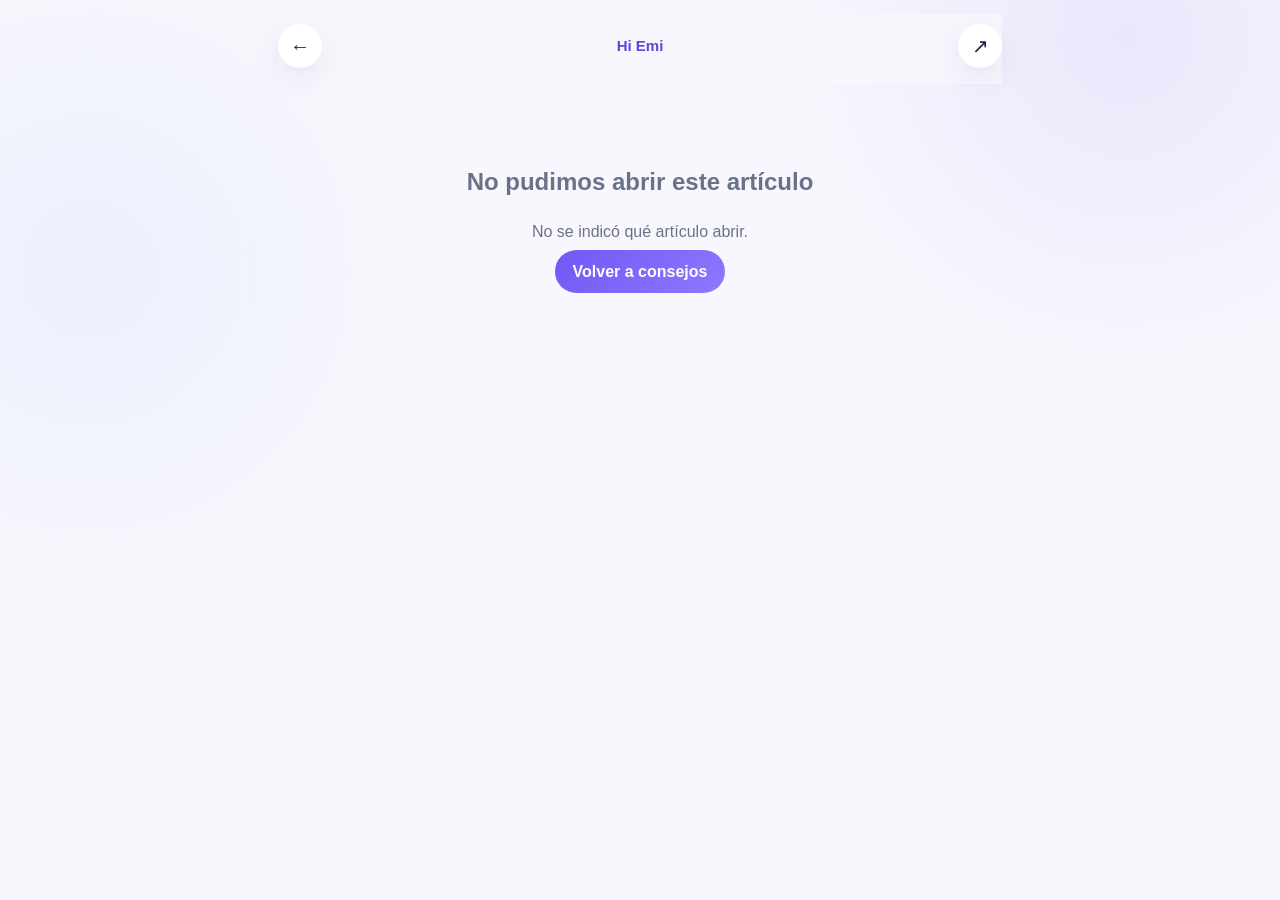
==== article.html @ 402fae8d "Add files via upload" ====
<!DOCTYPE html>
<html lang="es">
<head>
  <meta charset="UTF-8">
  <meta name="viewport" content="width=device-width, initial-scale=1, viewport-fit=cover">
  <meta name="theme-color" content="#f8f7fd">
  <title>Artículo | Hi Emi</title>
  <link rel="stylesheet" href="./css/style.css">
</head>
<body>
  <main class="article-page">
    <div class="article-toolbar">
      <button class="icon-button" id="backButton" aria-label="Volver">←</button>
      <span class="toolbar-title">Hi Emi</span>
      <button class="icon-button" id="shareButton" aria-label="Compartir">↗</button>
    </div>

    <div id="articleRoot">
      <div class="loading">Cargando artículo...</div>
    </div>
  </main>

  <script src="./js/article.js"></script>
</body>
</html>
---- css/style.css ----
:root {
  --bg: #f8f7fd;
  --surface: #ffffff;
  --text: #17233f;
  --muted: #69728a;
  --primary: #7157f6;
  --primary-dark: #5d45df;
  --primary-soft: #eeeaff;
  --border: rgba(113, 87, 246, 0.13);
  --shadow: 0 16px 40px rgba(74, 63, 140, 0.10);
  --radius-xl: 30px;
  --radius-lg: 24px;
  --radius-md: 18px;
  --safe-bottom: env(safe-area-inset-bottom, 0px);
}

* { box-sizing: border-box; -webkit-tap-highlight-color: transparent; }

html { scroll-behavior: smooth; }

body {
  margin: 0;
  min-height: 100vh;
  color: var(--text);
  background:
    radial-gradient(circle at 88% 4%, rgba(113,87,246,.10), transparent 24%),
    radial-gradient(circle at 7% 30%, rgba(76,157,245,.08), transparent 25%),
    var(--bg);
  font-family: -apple-system, BlinkMacSystemFont, "SF Pro Display", "Segoe UI", sans-serif;
  line-height: 1.5;
}

a { color: inherit; text-decoration: none; }
button { font: inherit; }

.page {
  width: min(100%, 900px);
  margin: 0 auto;
  padding: 0 18px calc(110px + var(--safe-bottom));
}

.categories-wrap {
  position: sticky;
  top: 0;
  z-index: 10;
  margin: 0 -18px 20px;
  padding: 12px 18px;
  background: rgba(248,247,253,.92);
  backdrop-filter: blur(18px);
  -webkit-backdrop-filter: blur(18px);
}

.categories {
  display: flex;
  gap: 10px;
  overflow-x: auto;
  scrollbar-width: none;
}
.categories::-webkit-scrollbar { display: none; }

.category {
  flex: 0 0 auto;
  border: 0;
  padding: 12px 16px;
  border-radius: 999px;
  color: var(--text);
  background: var(--surface);
  box-shadow: 0 8px 24px rgba(74,63,140,.07);
  font-weight: 750;
  cursor: pointer;
}
.category.active {
  color: white;
  background: linear-gradient(135deg, var(--primary), #8d79ff);
}

.feed { display: grid; gap: 18px; }

.article-card {
  display: grid;
  grid-template-columns: 180px 1fr;
  min-height: 190px;
  overflow: hidden;
  border: 1px solid var(--border);
  border-radius: var(--radius-lg);
  background: var(--surface);
  box-shadow: var(--shadow);
}

.article-image {
  min-height: 190px;
  background: linear-gradient(145deg, #e8e3ff, #dcecff);
  overflow: hidden;
}
.article-image img {
  width: 100%;
  height: 100%;
  display: block;
  object-fit: cover;
}

.article-body {
  display: flex;
  flex-direction: column;
  padding: 20px;
}

.article-meta {
  display: flex;
  justify-content: space-between;
  gap: 10px;
  align-items: center;
  margin-bottom: 10px;
}

.tag {
  display: inline-flex;
  padding: 6px 10px;
  border-radius: 999px;
  color: var(--primary-dark);
  background: var(--primary-soft);
  font-size: 12px;
  font-weight: 800;
}

.date { color: #8c94a7; font-size: 13px; }

.article-title {
  margin: 0;
  font-size: clamp(21px, 4vw, 28px);
  line-height: 1.14;
  letter-spacing: -.025em;
}

.article-summary {
  margin: 12px 0 18px;
  color: var(--muted);
  font-size: 15px;
}

.article-footer {
  display: flex;
  justify-content: space-between;
  gap: 12px;
  align-items: center;
  margin-top: auto;
}

.read-more {
  color: var(--primary);
  font-weight: 800;
}

.source {
  color: #9299ab;
  font-size: 12px;
  text-align: right;
}

.ad-card {
  display: grid;
  grid-template-columns: 88px 1fr auto;
  align-items: center;
  gap: 18px;
  padding: 24px;
  border: 2px dashed rgba(113,87,246,.30);
  border-radius: var(--radius-lg);
  background: linear-gradient(135deg, #f3efff, #eef7ff);
}

.ad-icon {
  width: 76px;
  height: 76px;
  display: grid;
  place-items: center;
  border-radius: 22px;
  background: #fff;
  box-shadow: 0 12px 30px rgba(74,63,140,.10);
  font-size: 36px;
}

.ad-card h2 {
  margin: 0 0 4px;
  color: var(--primary-dark);
  font-size: 25px;
}

.ad-card p {
  margin: 0;
  color: var(--muted);
}

.ad-button,
.primary-button {
  border: 0;
  padding: 13px 18px;
  border-radius: 999px;
  color: #fff;
  background: linear-gradient(135deg, var(--primary), #8d79ff);
  font-weight: 800;
  cursor: pointer;
  white-space: nowrap;
}

.notice {
  margin: 28px 0 0;
  padding: 18px;
  border-radius: var(--radius-md);
  background: rgba(255,255,255,.78);
  color: var(--muted);
  font-size: 13px;
  text-align: center;
}

/* Article detail */
.article-page {
  width: min(100%, 760px);
  margin: 0 auto;
  padding: max(14px, env(safe-area-inset-top)) 18px calc(60px + var(--safe-bottom));
}

.article-toolbar {
  position: sticky;
  top: 0;
  z-index: 20;
  display: flex;
  justify-content: space-between;
  gap: 12px;
  align-items: center;
  padding: 10px 0 16px;
  background: rgba(248,247,253,.92);
  backdrop-filter: blur(16px);
  -webkit-backdrop-filter: blur(16px);
}

.icon-button {
  width: 44px;
  height: 44px;
  display: grid;
  place-items: center;
  border: 0;
  border-radius: 50%;
  background: #fff;
  box-shadow: 0 10px 26px rgba(74,63,140,.10);
  color: var(--text);
  cursor: pointer;
  font-size: 20px;
}

.toolbar-title {
  font-size: 15px;
  font-weight: 800;
  color: var(--primary-dark);
}

.article-header { margin-top: 10px; }

.article-header h1 {
  margin: 12px 0 12px;
  font-size: clamp(36px, 8vw, 58px);
  line-height: 1.02;
  letter-spacing: -.045em;
}

.article-subtitle {
  margin: 0;
  color: var(--muted);
  font-size: 18px;
}

.article-info {
  display: flex;
  flex-wrap: wrap;
  gap: 10px;
  margin-top: 16px;
  color: #8c94a7;
  font-size: 14px;
}

.hero-image {
  width: 100%;
  aspect-ratio: 16 / 9;
  margin: 26px 0;
  border-radius: 28px;
  object-fit: cover;
  box-shadow: var(--shadow);
  background: #ece9ff;
}

.article-content {
  font-size: 18px;
  line-height: 1.75;
}

.article-content h2 {
  margin: 34px 0 10px;
  font-size: 28px;
  line-height: 1.16;
  letter-spacing: -.025em;
}

.article-content p {
  margin: 0 0 18px;
}

.article-content ul {
  margin: 0 0 22px;
  padding-left: 24px;
}

.article-content li {
  margin-bottom: 10px;
}

.tip-box,
.quote-box {
  margin: 26px 0;
  padding: 22px;
  border-radius: 22px;
}

.tip-box {
  background: linear-gradient(135deg, #f1edff, #eef7ff);
  border: 1px solid rgba(113,87,246,.16);
}

.tip-box strong {
  display: block;
  margin-bottom: 8px;
  color: var(--primary-dark);
}

.quote-box {
  border-left: 5px solid var(--primary);
  background: #fff;
  box-shadow: var(--shadow);
  font-size: 20px;
  font-weight: 700;
}

.inline-image {
  width: 100%;
  margin: 20px 0 26px;
  border-radius: 22px;
}

.article-actions {
  display: flex;
  gap: 12px;
  margin: 34px 0;
}

.secondary-button {
  flex: 1;
  border: 1px solid var(--border);
  padding: 14px 18px;
  border-radius: 999px;
  background: #fff;
  color: var(--text);
  font-weight: 800;
  cursor: pointer;
}

.related-section {
  margin-top: 42px;
}

.related-section h2 {
  font-size: 28px;
  margin-bottom: 16px;
}

.related-grid {
  display: grid;
  gap: 14px;
}

.related-card {
  display: grid;
  grid-template-columns: 110px 1fr;
  gap: 14px;
  align-items: center;
  padding: 12px;
  border-radius: 20px;
  background: #fff;
  box-shadow: var(--shadow);
}

.related-card img {
  width: 110px;
  height: 82px;
  border-radius: 16px;
  object-fit: cover;
}

.related-card h3 {
  margin: 4px 0 0;
  font-size: 18px;
  line-height: 1.2;
}

.loading,
.error-state {
  padding: 60px 20px;
  text-align: center;
  color: var(--muted);
}

@media (max-width: 650px) {
  .article-card {
    grid-template-columns: 122px 1fr;
    min-height: 176px;
  }
  .article-image { min-height: 176px; }
  .article-body { padding: 15px; }
  .article-title { font-size: 19px; }
  .article-summary {
    display: -webkit-box;
    overflow: hidden;
    -webkit-box-orient: vertical;
    -webkit-line-clamp: 2;
    font-size: 13px;
  }
  .article-meta {
    flex-direction: column;
    align-items: flex-start;
    gap: 5px;
  }
  .source { display: none; }

  .ad-card {
    grid-template-columns: 66px 1fr;
    padding: 20px;
  }
  .ad-icon {
    width: 62px;
    height: 62px;
    font-size: 30px;
  }
  .ad-button {
    grid-column: 1 / -1;
    width: 100%;
    text-align: center;
  }

  .article-content { font-size: 17px; }
  .article-actions { flex-direction: column; }
}
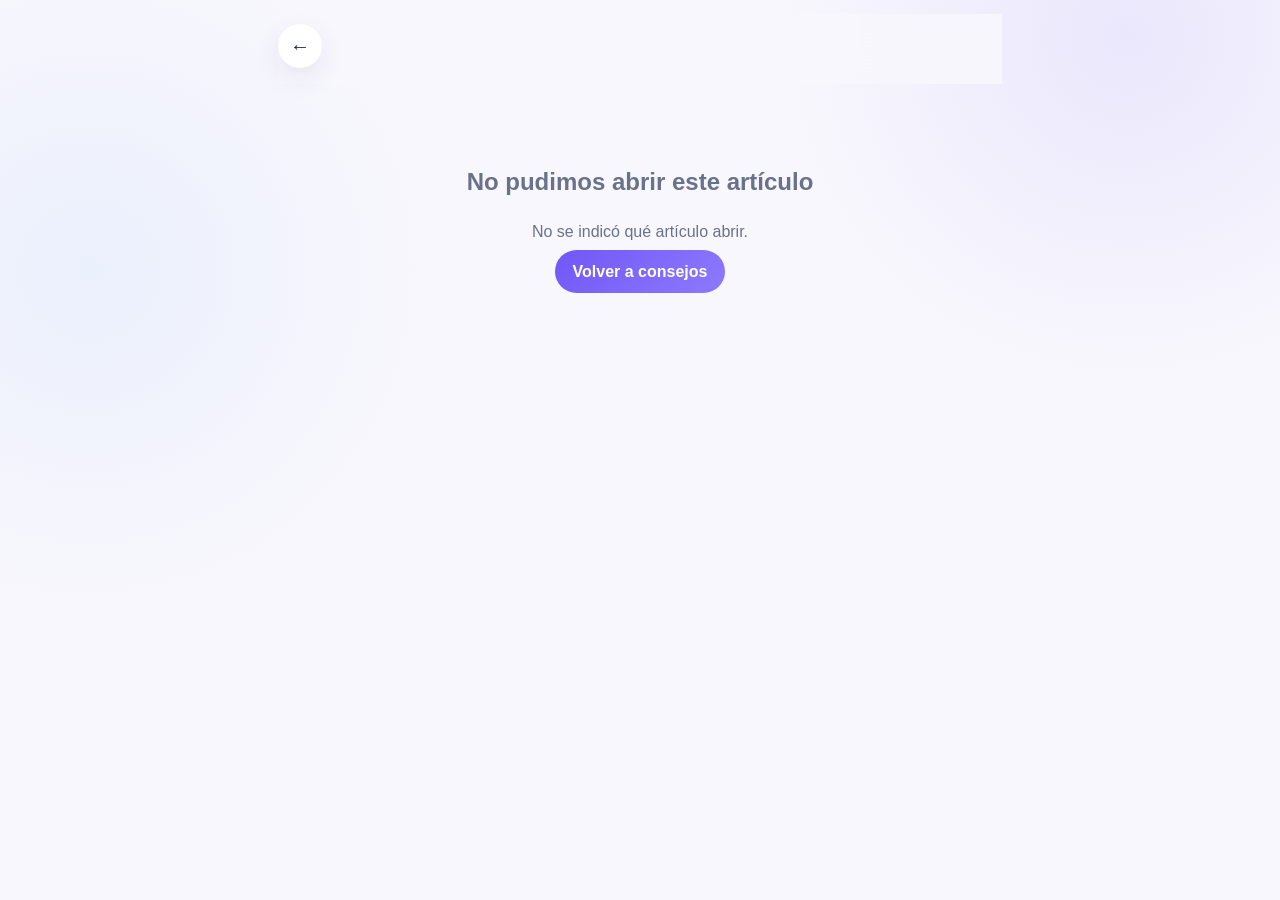
==== commit 2fecc357: "Update article.html" ====
--- a/article.html
+++ b/article.html
@@ -9,10 +9,8 @@
 </head>
 <body>
   <main class="article-page">
-    <div class="article-toolbar">
+    <div class="article-toolbar" id="articleToolbar">
       <button class="icon-button" id="backButton" aria-label="Volver">←</button>
-      <span class="toolbar-title">Hi Emi</span>
-      <button class="icon-button" id="shareButton" aria-label="Compartir">↗</button>
     </div>
 
     <div id="articleRoot">
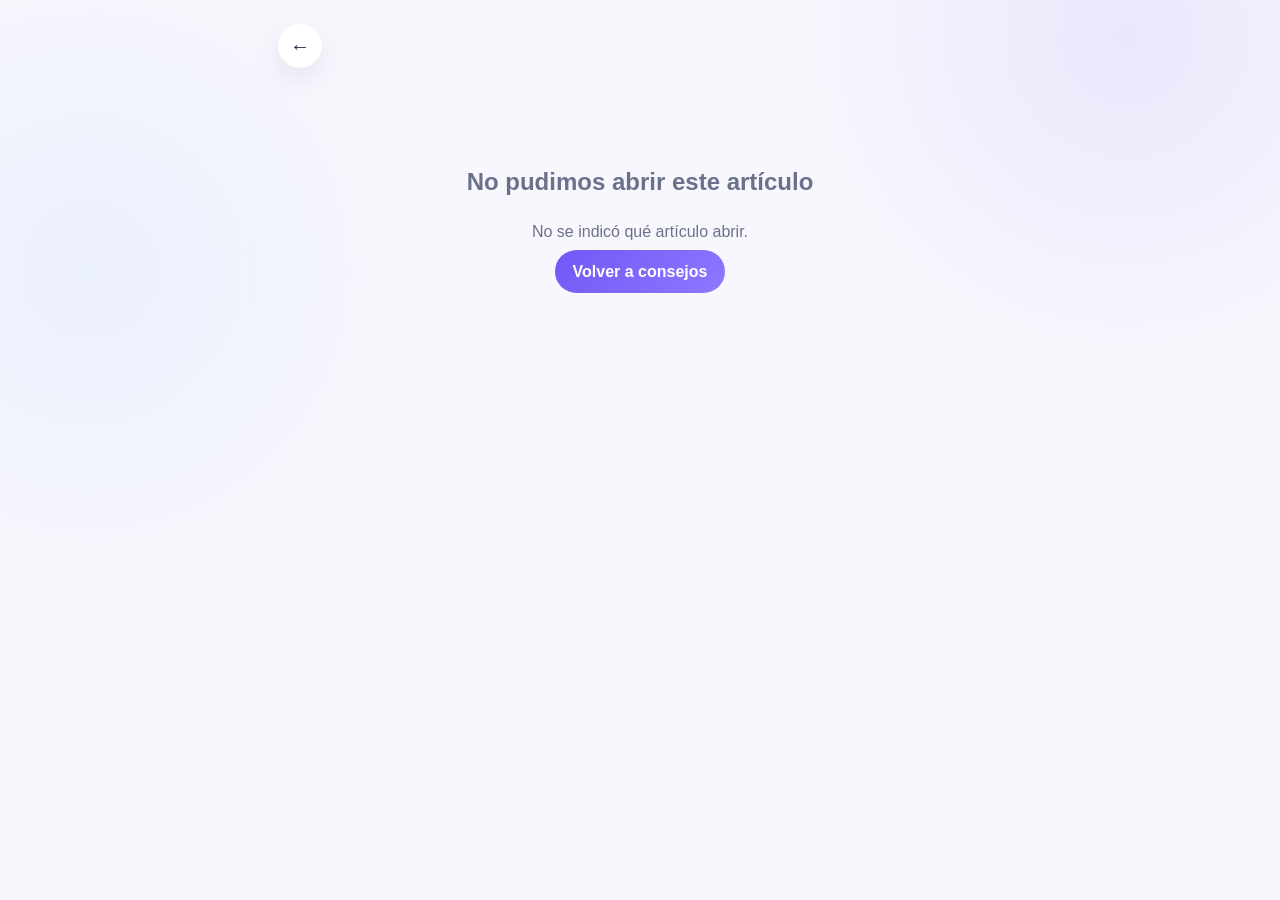
==== commit 8b603a75: "Update article.html" ====
--- a/article.html
+++ b/article.html
@@ -10,7 +10,14 @@
 <body>
   <main class="article-page">
     <div class="article-toolbar" id="articleToolbar">
-      <button class="icon-button" id="backButton" aria-label="Volver">←</button>
+      <button
+    class="icon-button"
+    id="backButton"
+    type="button"
+    aria-label="Volver"
+  >
+    ←
+  </button>
     </div>
 
     <div id="articleRoot">
--- a/css/style.css
+++ b/css/style.css
@@ -223,14 +223,29 @@
   position: sticky;
   top: 0;
   z-index: 20;
-  display: flex;
-  justify-content: space-between;
-  gap: 12px;
+
+  display: flex;
   align-items: center;
+
   padding: 10px 0 16px;
-  background: rgba(248,247,253,.92);
-  backdrop-filter: blur(16px);
-  -webkit-backdrop-filter: blur(16px);
+
+  background: transparent;
+  backdrop-filter: none;
+  -webkit-backdrop-filter: none;
+
+  opacity: 1;
+  transform: translateY(0);
+  pointer-events: auto;
+
+  transition:
+    opacity 0.25s ease,
+    transform 0.25s ease;
+}
+
+.article-toolbar.hidden {
+  opacity: 0;
+  transform: translateY(-18px);
+  pointer-events: none;
 }
 
 .icon-button {
